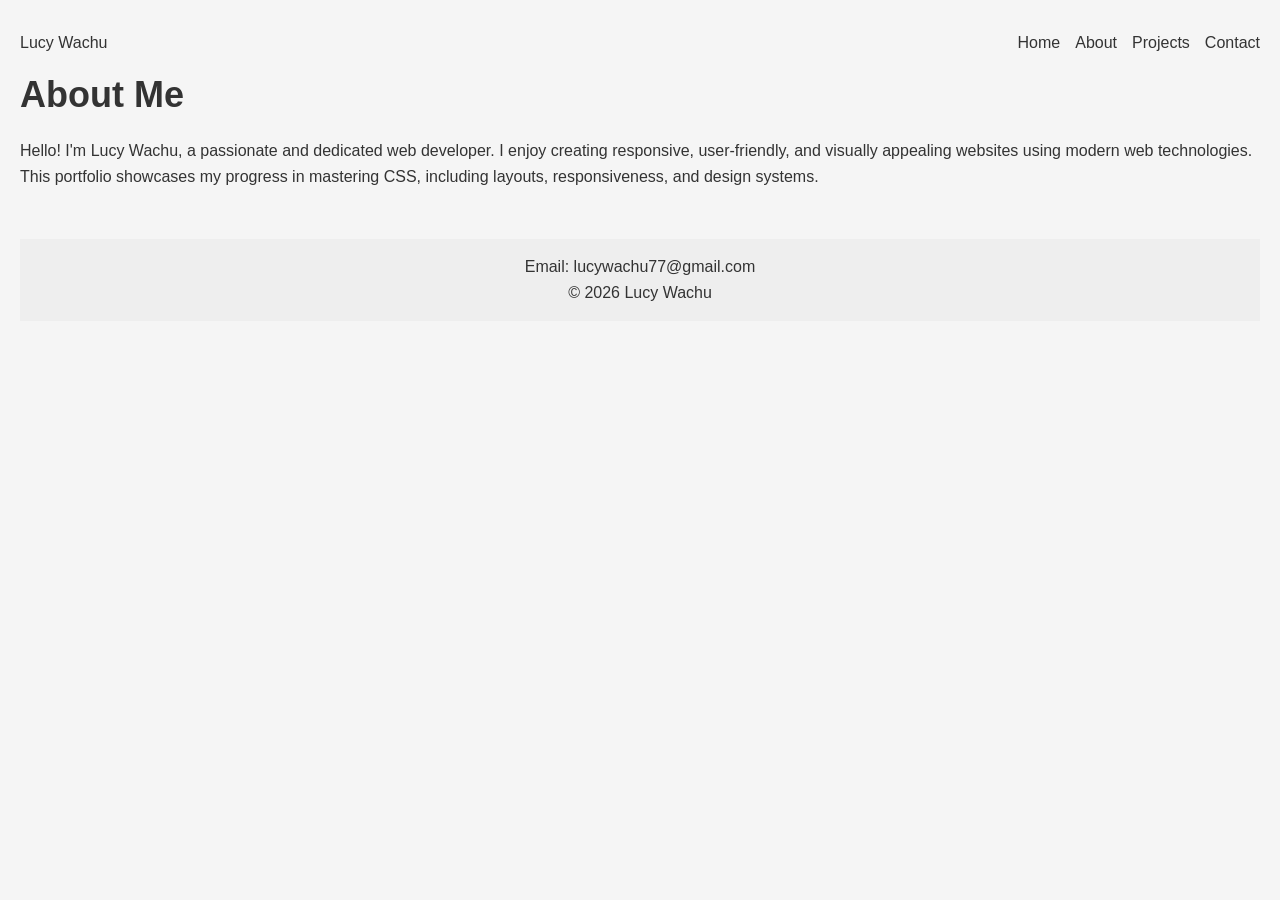
==== about.html @ ddea1f5b "Week 2 portfolio completed: added styles.css, updated HTML and README" ====
<!DOCTYPE html>
<html lang="en">
<head>
    <meta charset="UTF-8">
    <meta name="viewport" content="width=device-width, initial-scale=1.0">
    <title>Lucy Wachu | About</title>
    <link rel="stylesheet" href="styles.css">
</head>
<body>
<header>
    <nav class="navbar">
        <div class="logo">Lucy Wachu</div>
        <ul class="nav-links">
            <li><a href="index.html">Home</a></li>
            <li><a href="about.html">About</a></li>
            <li><a href="projects.html">Projects</a></li>
            <li><a href="contacts.html">Contact</a></li>
        </ul>
    </nav>
</header>

<main>
    <section class="about">
        <h1>About Me</h1>
        <p>Hello! I'm Lucy Wachu, a passionate and dedicated web developer. I enjoy creating responsive, user-friendly, and visually appealing websites using modern web technologies.</p>
        <p>This portfolio showcases my progress in mastering CSS, including layouts, responsiveness, and design systems.</p>
    </section>
</main>

<footer>
    <p>Email: lucywachu77@gmail.com</p>
    <p>&copy; 2026 Lucy Wachu</p>
</footer>
</body>
</html>
---- styles.css ----
/* Reset default styles */
* {
    margin: 0;
    padding: 0;
    box-sizing: border-box;
}

/* Global Styles */
body {
    font-family: 'Open Sans', sans-serif;
    font-size: 16px;
    line-height: 1.6;
    background-color: #f5f5f5;
    color: #333;
    padding: 20px;
}

/* Headings */
h1 { font-size: 36px; margin-bottom: 15px; }
h2 { font-size: 30px; margin-bottom: 12px; }
h3 { font-size: 24px; margin-bottom: 10px; }
small { font-size: 14px; }

/* Navbar */
.navbar {
    display: flex;
    justify-content: space-between;
    align-items: center;
    padding: 10px 0;
}
.nav-links { 
    list-style: none; 
    display: flex; 
    gap: 15px; 
}
.nav-links li a {
    text-decoration: none;
    color: #333;
    font-weight: 500;
}
.nav-links li a:hover {
    color: #4a90e2;
}

/* Hero Section */
.hero { 
    text-align: center; 
    margin: 30px 0; 
}
.hero h1 { margin-bottom: 10px; }
.hero p { margin-bottom: 20px; }

/* Buttons */
.button {
    padding: 10px 20px;
    background-color: #4a90e2;
    border: none;
    color: #fff;
    cursor: pointer;
    border-radius: 5px;
    transition: all 0.3s ease;
}
.button:hover {
    transform: translateY(-2px);
    box-shadow: 0 4px 6px rgba(0,0,0,0.1);
}

/* Card Layout */
.card-row {
    display: flex;
    flex-wrap: wrap;
    gap: 20px;
    justify-content: center;
}
.card {
    width: 300px;
    padding: 20px;
    border: 1px solid #ccc;
    text-align: center;
    transition: all 0.3s ease;
    border-radius: 8px;
    background-color: #fff;
}
.card img {
    width: 100%;
    height: auto;
    margin-bottom: 10px;
}
.card:hover {
    box-shadow: 0 10px 20px rgba(0,0,0,0.1);
}

/* Forms */
form {
    display: flex;
    flex-direction: column;
    max-width: 500px;
    margin: 20px auto;
}
input, textarea {
    padding: 10px;
    margin-bottom: 15px;
    border: 1px solid #ccc;
    border-radius: 5px;
}
textarea { resize: none; }

/* Footer */
footer {
    text-align: center;
    margin-top: 50px;
    padding: 15px 0;
    background-color: #eee;
    color: #333;
}

/* Responsive Design */
@media (max-width: 768px) {
    .card-row { flex-direction: column; align-items: center; }
    .nav-links { flex-direction: column; gap: 10px; }
}
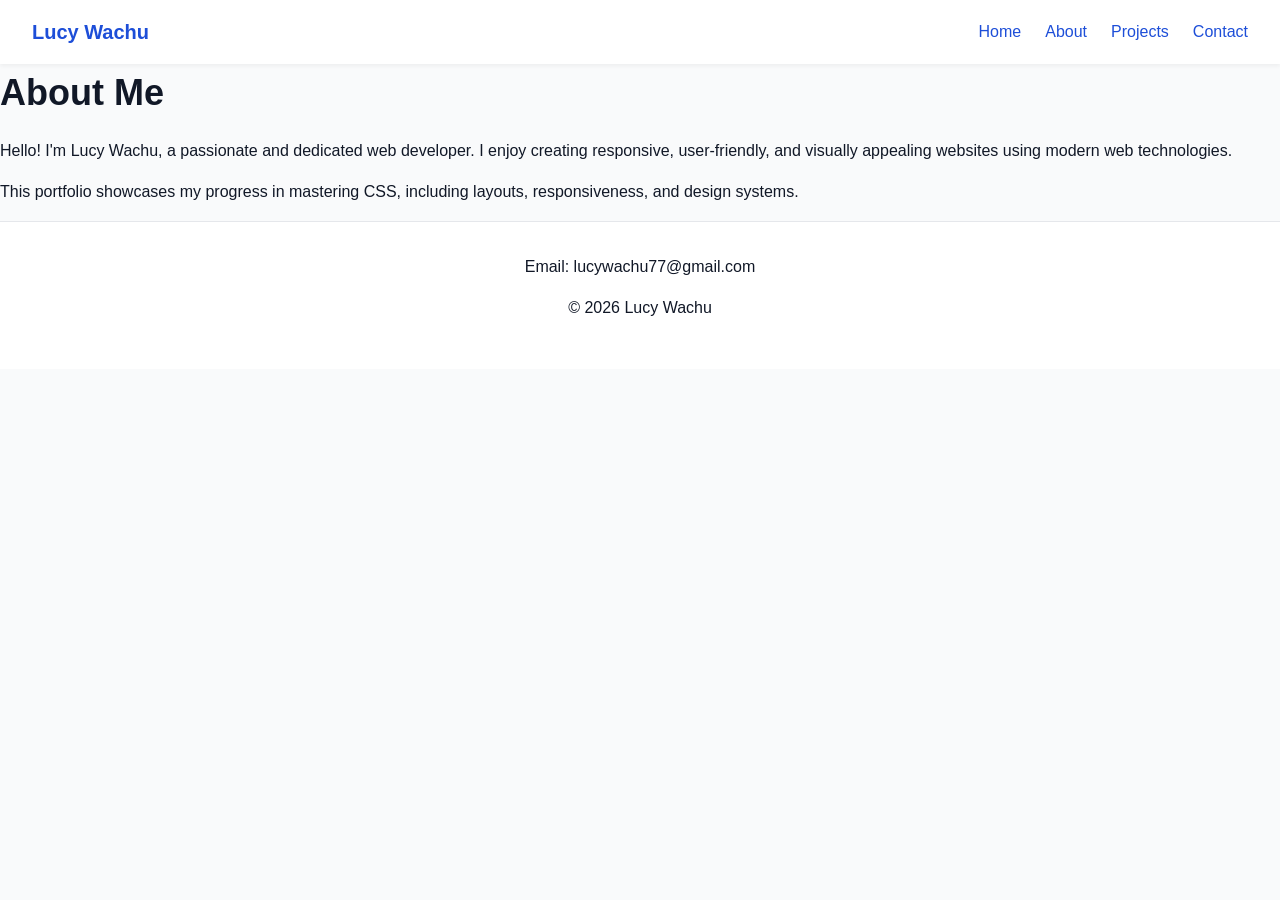
==== commit 621ec8d9: "Add all project files and images for Week 2 portfolio" ====
--- a/about.html
+++ b/about.html
@@ -9,14 +9,16 @@
 <body>
 <header>
     <nav class="navbar">
-        <div class="logo">Lucy Wachu</div>
-        <ul class="nav-links">
-            <li><a href="index.html">Home</a></li>
-            <li><a href="about.html">About</a></li>
-            <li><a href="projects.html">Projects</a></li>
-            <li><a href="contacts.html">Contact</a></li>
-        </ul>
-    </nav>
+    <div class="logo">Lucy Wachu</div>
+    <ul class="nav-links">
+        <li><a href="index.html">Home</a></li>
+        <li><a href="about.html">About</a></li>
+        <li><a href="projects.html">Projects</a></li>
+        <!-- Fixed: Pointing to the actual file name in your sidebar -->
+        <li><a href="contact-form.html">Contact</a></li>
+    </ul>
+</nav>
+
 </header>
 
 <main>
--- a/styles.css
+++ b/styles.css
@@ -1,121 +1,200 @@
-/* Reset default styles */
+/* =============================
+   1️⃣ Reset & Base Styles
+============================= */
 * {
     margin: 0;
     padding: 0;
     box-sizing: border-box;
 }
 
-/* Global Styles */
+html {
+    font-size: 16px;
+    scroll-behavior: smooth;
+}
+
 body {
-    font-family: 'Open Sans', sans-serif;
-    font-size: 16px;
+    font-family: 'Open Sans', sans-serif; /* body font */
     line-height: 1.6;
-    background-color: #f5f5f5;
-    color: #333;
-    padding: 20px;
+    color: var(--color-text);
+    background-color: var(--color-background);
+}
+
+/* =============================
+   2️⃣ Color & Typography Variables
+============================= */
+:root {
+    /* Colors */
+    --color-primary: #1d4ed8;       /* blue */
+    --color-primary-light: #3b82f6;
+    --color-primary-dark: #1e40af;
+    --color-secondary: #f59e0b;     /* amber */
+    --color-background: #f9fafb;    /* light gray */
+    --color-text: #111827;          /* dark gray/black */
+    --color-muted: #6b7280;         /* gray */
+
+    /* Typography */
+    --font-xs: 0.75rem;    /* 12px */
+    --font-sm: 0.875rem;   /* 14px */
+    --font-base: 1rem;     /* 16px */
+    --font-lg: 1.125rem;   /* 18px */
+    --font-xl: 1.25rem;    /* 20px */
+    --font-2xl: 1.5rem;    /* 24px */
+    --font-3xl: 1.875rem;  /* 30px */
+    --font-4xl: 2.25rem;   /* 36px */
 }
 
 /* Headings */
-h1 { font-size: 36px; margin-bottom: 15px; }
-h2 { font-size: 30px; margin-bottom: 12px; }
-h3 { font-size: 24px; margin-bottom: 10px; }
-small { font-size: 14px; }
-
-/* Navbar */
-.navbar {
-    display: flex;
-    justify-content: space-between;
-    align-items: center;
-    padding: 10px 0;
-}
-.nav-links { 
-    list-style: none; 
-    display: flex; 
-    gap: 15px; 
-}
-.nav-links li a {
-    text-decoration: none;
-    color: #333;
-    font-weight: 500;
-}
-.nav-links li a:hover {
-    color: #4a90e2;
-}
-
-/* Hero Section */
-.hero { 
-    text-align: center; 
-    margin: 30px 0; 
-}
-.hero h1 { margin-bottom: 10px; }
-.hero p { margin-bottom: 20px; }
-
-/* Buttons */
+h1 { font-size: var(--font-4xl); margin-bottom: 1rem; font-weight: 700; }
+h2 { font-size: var(--font-3xl); margin-bottom: 0.75rem; font-weight: 600; }
+h3 { font-size: var(--font-2xl); margin-bottom: 0.5rem; font-weight: 500; }
+
+/* Paragraphs */
+p { font-size: var(--font-base); margin-bottom: 1rem; color: var(--color-text); }
+
+/* Links */
+a { color: var(--color-primary); text-decoration: none; transition: color 0.3s ease; }
+a:hover { color: var(--color-primary-dark); }
+a:focus { outline: 2px solid var(--color-primary); outline-offset: 2px; }
+
+/* =============================
+   3️⃣ Buttons
+============================= */
 .button {
     padding: 10px 20px;
-    background-color: #4a90e2;
+    background-color: var(--color-primary);
+    color: #fff;
     border: none;
-    color: #fff;
+    border-radius: 6px;
     cursor: pointer;
-    border-radius: 5px;
+    font-size: var(--font-base);
     transition: all 0.3s ease;
 }
+
 .button:hover {
     transform: translateY(-2px);
     box-shadow: 0 4px 6px rgba(0,0,0,0.1);
 }
 
-/* Card Layout */
-.card-row {
-    display: flex;
-    flex-wrap: wrap;
-    gap: 20px;
-    justify-content: center;
-}
-.card {
-    width: 300px;
-    padding: 20px;
-    border: 1px solid #ccc;
+.button:focus {
+    outline: 2px solid var(--color-primary-dark);
+    outline-offset: 2px;
+}
+
+/* =============================
+   4️⃣ Navbar
+============================= */
+.navbar {
+    display: flex;
+    justify-content: space-between;
+    align-items: center;
+    padding: 1rem 2rem;
+    background-color: #fff;
+    box-shadow: 0 2px 4px rgba(0,0,0,0.05);
+}
+
+.navbar .logo {
+    font-weight: 700;
+    font-size: var(--font-xl);
+    color: var(--color-primary);
+}
+
+.nav-links {
+    display: flex;
+    gap: 1.5rem;
+    list-style: none;
+}
+
+.nav-links li a { font-weight: 500; }
+.nav-links li a:hover { color: var(--color-primary-dark); }
+/* =============================
+   5️⃣ Hero Section
+============================= */
+.hero {
     text-align: center;
+    padding: 8rem 1rem;
+    /* Updated to a gradient so your white text is always readable */
+    background: linear-gradient(rgba(0, 0, 0, 0.6), rgba(0, 0, 0, 0.6)), 
+                url('images/hero-bg.jpg') no-repeat center/cover;
+    background-color: var(--color-primary-dark); /* Fallback color */
+    color: #fff;
+}
+
+.hero h1 { color: #fff; }
+.hero p { color: #f3f4f6; margin-bottom: 2rem; }
+
+/* =============================
+   6️⃣ Projects Section (Grid Layout - Task 4.2)
+============================= */
+.projects-section {
+    padding: 4rem 5%;
+    max-width: 1200px;
+    margin: 0 auto;
+}
+
+.section-title {
+    text-align: center;
+    margin-bottom: 3rem;
+}
+
+.projects-grid {
+    display: grid;
+    /* Task 4.2: 3 columns desktop, 2 tablet, 1 mobile */
+    grid-template-columns: repeat(auto-fit, minmax(300px, 1fr));
+    gap: 2.5rem;
+}
+
+.project-card {
+    background-color: #fff;
+    border: 1px solid #e5e7eb;
+    border-radius: 12px;
+    overflow: hidden; /* Keeps image corners rounded */
     transition: all 0.3s ease;
-    border-radius: 8px;
+    display: flex;
+    flex-direction: column;
+}
+
+.project-card img {
+    width: 100%;
+    height: 200px;
+    object-fit: cover; /* Prevents LWK images from stretching */
+}
+
+.card-content {
+    padding: 1.5rem;
+    display: flex;
+    flex-direction: column;
+    flex-grow: 1;
+}
+
+/* Task 4.4: Card Hover effect */
+.project-card:hover {
+    transform: translateY(-10px);
+    box-shadow: 0 20px 25px -5px rgba(0, 0, 0, 0.1);
+}
+
+/* =============================
+   7️⃣ Footer
+============================= */
+footer {
+    padding: 2rem 1rem;
+    text-align: center;
     background-color: #fff;
-}
-.card img {
-    width: 100%;
-    height: auto;
-    margin-bottom: 10px;
-}
-.card:hover {
-    box-shadow: 0 10px 20px rgba(0,0,0,0.1);
-}
-
-/* Forms */
-form {
-    display: flex;
-    flex-direction: column;
-    max-width: 500px;
-    margin: 20px auto;
-}
-input, textarea {
-    padding: 10px;
-    margin-bottom: 15px;
-    border: 1px solid #ccc;
-    border-radius: 5px;
-}
-textarea { resize: none; }
-
-/* Footer */
-footer {
-    text-align: center;
-    margin-top: 50px;
-    padding: 15px 0;
-    background-color: #eee;
-    color: #333;
-}
-
-/* Responsive Design */
-@media (max-width: 768px) {
-    .card-row { flex-direction: column; align-items: center; }
-    .nav-links { flex-direction: column; gap: 10px; }
-}+    border-top: 1px solid #e5e7eb;
+    color: var(--color-muted);
+}
+
+/* =============================
+   8️⃣ Responsive - Mobile First
+============================= */
+@media (min-width: 768px) {
+    .card-row { justify-content: space-between; flex-wrap: wrap; }
+}
+
+@media (min-width: 1024px) {
+    .card-row { justify-content: flex-start; }
+}
+
+@media (min-width: 1280px) {
+    .hero { padding: 7rem 2rem; }
+}
+
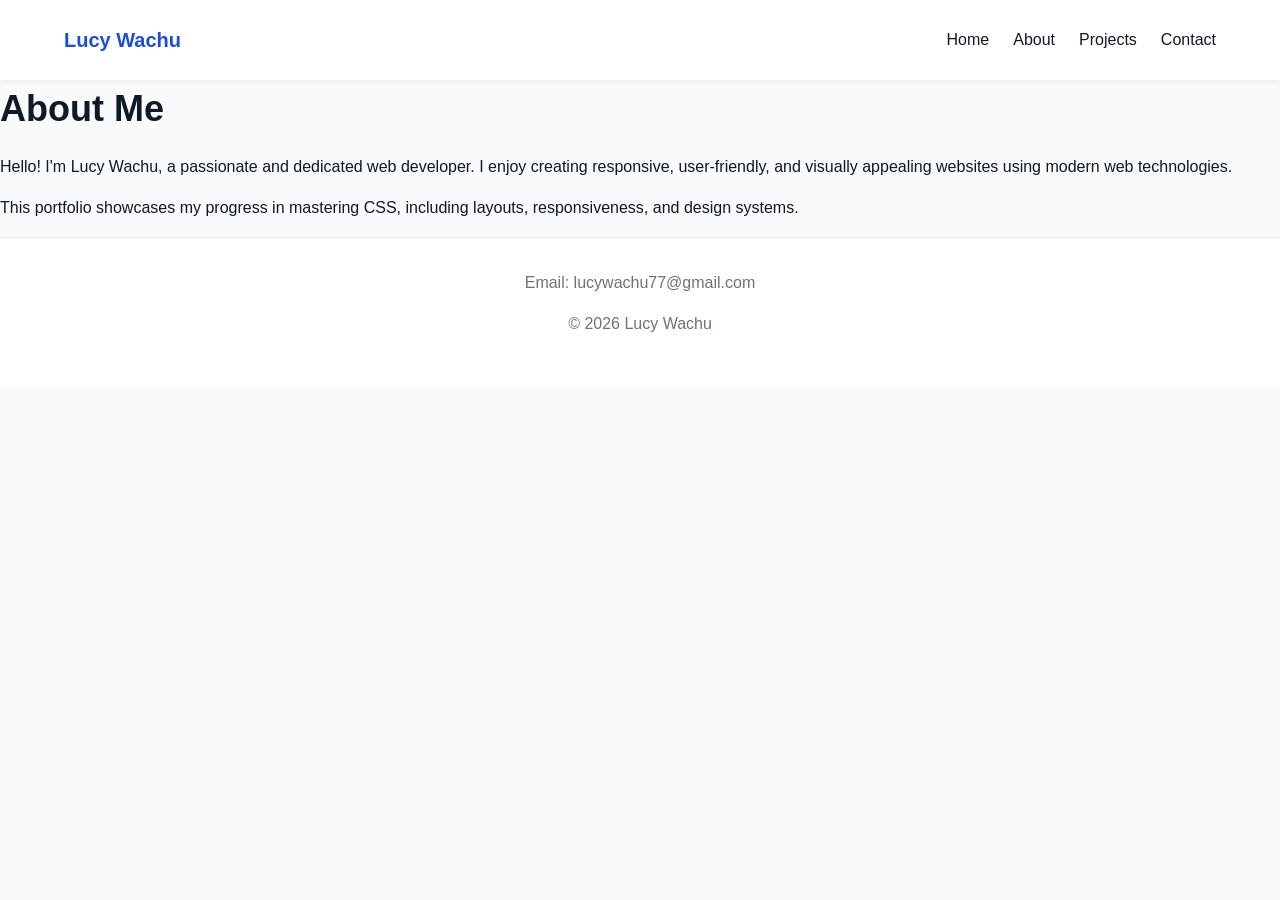
==== commit 89695a47: "Final portfolio update: cleaned HTML, CSS, and navigation" ====
--- a/about.html
+++ b/about.html
@@ -4,28 +4,39 @@
     <meta charset="UTF-8">
     <meta name="viewport" content="width=device-width, initial-scale=1.0">
     <title>Lucy Wachu | About</title>
+
     <link rel="stylesheet" href="styles.css">
 </head>
+
 <body>
+
 <header>
     <nav class="navbar">
-    <div class="logo">Lucy Wachu</div>
-    <ul class="nav-links">
-        <li><a href="index.html">Home</a></li>
-        <li><a href="about.html">About</a></li>
-        <li><a href="projects.html">Projects</a></li>
-        <!-- Fixed: Pointing to the actual file name in your sidebar -->
-        <li><a href="contact-form.html">Contact</a></li>
-    </ul>
-</nav>
+        <div class="logo">Lucy Wachu</div>
 
+        <ul class="nav-links">
+            <li><a href="index.html">Home</a></li>
+            <li><a href="about.html">About</a></li>
+            <li><a href="projects.html">Projects</a></li>
+            <li><a href="contact-form.html">Contact</a></li>
+        </ul>
+    </nav>
 </header>
 
 <main>
     <section class="about">
         <h1>About Me</h1>
-        <p>Hello! I'm Lucy Wachu, a passionate and dedicated web developer. I enjoy creating responsive, user-friendly, and visually appealing websites using modern web technologies.</p>
-        <p>This portfolio showcases my progress in mastering CSS, including layouts, responsiveness, and design systems.</p>
+
+        <p>
+            Hello! I'm Lucy Wachu, a passionate and dedicated web developer. 
+            I enjoy creating responsive, user-friendly, and visually appealing websites 
+            using modern web technologies.
+        </p>
+
+        <p>
+            This portfolio showcases my progress in mastering CSS, including layouts, 
+            responsiveness, and design systems.
+        </p>
     </section>
 </main>
 
@@ -33,5 +44,6 @@
     <p>Email: lucywachu77@gmail.com</p>
     <p>&copy; 2026 Lucy Wachu</p>
 </footer>
+
 </body>
 </html>
--- a/styles.css
+++ b/styles.css
@@ -1,5 +1,5 @@
 /* =============================
-   1️⃣ Reset & Base Styles
+   1. RESET & BASE
 ============================= */
 * {
     margin: 0;
@@ -12,89 +12,112 @@
     scroll-behavior: smooth;
 }
 
+/* =============================
+   2. VARIABLES
+============================= */
+:root {
+    --color-primary: #1d4ed8;
+    --color-primary-dark: #1e40af;
+    --color-secondary: #f59e0b;
+    --color-background: #f9fafb;
+    --color-text: #111827;
+    --color-muted: #6b7280;
+
+    --font-sm: 0.875rem;
+    --font-base: 1rem;
+    --font-lg: 1.125rem;
+    --font-xl: 1.25rem;
+    --font-2xl: 1.5rem;
+    --font-3xl: 1.875rem;
+    --font-4xl: 2.25rem;
+}
+
 body {
-    font-family: 'Open Sans', sans-serif; /* body font */
+    font-family: 'Open Sans', sans-serif;
     line-height: 1.6;
     color: var(--color-text);
     background-color: var(--color-background);
 }
 
 /* =============================
-   2️⃣ Color & Typography Variables
-============================= */
-:root {
-    /* Colors */
-    --color-primary: #1d4ed8;       /* blue */
-    --color-primary-light: #3b82f6;
-    --color-primary-dark: #1e40af;
-    --color-secondary: #f59e0b;     /* amber */
-    --color-background: #f9fafb;    /* light gray */
-    --color-text: #111827;          /* dark gray/black */
-    --color-muted: #6b7280;         /* gray */
-
-    /* Typography */
-    --font-xs: 0.75rem;    /* 12px */
-    --font-sm: 0.875rem;   /* 14px */
-    --font-base: 1rem;     /* 16px */
-    --font-lg: 1.125rem;   /* 18px */
-    --font-xl: 1.25rem;    /* 20px */
-    --font-2xl: 1.5rem;    /* 24px */
-    --font-3xl: 1.875rem;  /* 30px */
-    --font-4xl: 2.25rem;   /* 36px */
-}
-
-/* Headings */
-h1 { font-size: var(--font-4xl); margin-bottom: 1rem; font-weight: 700; }
-h2 { font-size: var(--font-3xl); margin-bottom: 0.75rem; font-weight: 600; }
-h3 { font-size: var(--font-2xl); margin-bottom: 0.5rem; font-weight: 500; }
-
-/* Paragraphs */
-p { font-size: var(--font-base); margin-bottom: 1rem; color: var(--color-text); }
-
-/* Links */
-a { color: var(--color-primary); text-decoration: none; transition: color 0.3s ease; }
-a:hover { color: var(--color-primary-dark); }
-a:focus { outline: 2px solid var(--color-primary); outline-offset: 2px; }
-
-/* =============================
-   3️⃣ Buttons
+   3. GLOBAL ELEMENTS
+============================= */
+img {
+    max-width: 100%;
+    height: auto;
+}
+
+h1 {
+    font-size: var(--font-4xl);
+    margin-bottom: 1rem;
+}
+
+h2 {
+    font-size: var(--font-3xl);
+    margin-bottom: 0.75rem;
+}
+
+h3 {
+    font-size: var(--font-2xl);
+    margin-bottom: 0.5rem;
+}
+
+p {
+    font-size: var(--font-base);
+    margin-bottom: 1rem;
+}
+
+a {
+    color: var(--color-primary);
+    text-decoration: none;
+}
+
+a:hover {
+    color: var(--color-primary-dark);
+}
+
+/* =============================
+   4. BUTTONS
 ============================= */
 .button {
+    display: inline-block;
     padding: 10px 20px;
     background-color: var(--color-primary);
     color: #fff;
+    border-radius: 6px;
     border: none;
-    border-radius: 6px;
     cursor: pointer;
-    font-size: var(--font-base);
-    transition: all 0.3s ease;
+    transition: 0.3s ease;
 }
 
 .button:hover {
     transform: translateY(-2px);
-    box-shadow: 0 4px 6px rgba(0,0,0,0.1);
+}
+
+.button:active {
+    transform: scale(0.98);
 }
 
 .button:focus {
-    outline: 2px solid var(--color-primary-dark);
+    outline: 3px solid var(--color-secondary);
     outline-offset: 2px;
 }
 
 /* =============================
-   4️⃣ Navbar
+   5. NAVBAR
 ============================= */
 .navbar {
     display: flex;
     justify-content: space-between;
     align-items: center;
-    padding: 1rem 2rem;
-    background-color: #fff;
+    padding: 1.5rem 5%;
+    background: #fff;
     box-shadow: 0 2px 4px rgba(0,0,0,0.05);
 }
 
-.navbar .logo {
+.logo {
+    font-size: var(--font-xl);
     font-weight: 700;
-    font-size: var(--font-xl);
     color: var(--color-primary);
 }
 
@@ -104,97 +127,131 @@
     list-style: none;
 }
 
-.nav-links li a { font-weight: 500; }
-.nav-links li a:hover { color: var(--color-primary-dark); }
-/* =============================
-   5️⃣ Hero Section
+.nav-links a {
+    color: var(--color-text);
+    font-weight: 500;
+    transition: 0.3s;
+}
+
+.nav-links a:hover {
+    color: var(--color-primary);
+}
+
+/* =============================
+   6. HERO SECTION
 ============================= */
 .hero {
     text-align: center;
-    padding: 8rem 1rem;
-    /* Updated to a gradient so your white text is always readable */
-    background: linear-gradient(rgba(0, 0, 0, 0.6), rgba(0, 0, 0, 0.6)), 
-                url('images/hero-bg.jpg') no-repeat center/cover;
-    background-color: var(--color-primary-dark); /* Fallback color */
+    padding: 6rem 1rem;
     color: #fff;
-}
-
-.hero h1 { color: #fff; }
-.hero p { color: #f3f4f6; margin-bottom: 2rem; }
-
-/* =============================
-   6️⃣ Projects Section (Grid Layout - Task 4.2)
+    background: linear-gradient(rgba(0,0,0,0.6), rgba(0,0,0,0.6)),
+    url('images/hero-bg.jpg') center/cover no-repeat;
+}
+
+.hero p {
+    color: #e5e7eb;
+    margin-bottom: 2rem;
+}
+
+/* =============================
+   7. PROJECTS SECTION
 ============================= */
 .projects-section {
     padding: 4rem 5%;
     max-width: 1200px;
-    margin: 0 auto;
-}
-
-.section-title {
-    text-align: center;
-    margin-bottom: 3rem;
+    margin: auto;
 }
 
 .projects-grid {
     display: grid;
-    /* Task 4.2: 3 columns desktop, 2 tablet, 1 mobile */
-    grid-template-columns: repeat(auto-fit, minmax(300px, 1fr));
-    gap: 2.5rem;
+    grid-template-columns: 1fr;
+    gap: 2rem;
 }
 
 .project-card {
-    background-color: #fff;
+    background: #fff;
+    border-radius: 12px;
+    overflow: hidden;
     border: 1px solid #e5e7eb;
-    border-radius: 12px;
-    overflow: hidden; /* Keeps image corners rounded */
-    transition: all 0.3s ease;
-    display: flex;
-    flex-direction: column;
+    transition: 0.3s ease;
+}
+
+.project-card:hover {
+    transform: translateY(-8px);
+    box-shadow: 0 15px 25px rgba(0,0,0,0.1);
 }
 
 .project-card img {
-    width: 100%;
     height: 200px;
-    object-fit: cover; /* Prevents LWK images from stretching */
+    object-fit: cover;
 }
 
 .card-content {
     padding: 1.5rem;
-    display: flex;
-    flex-direction: column;
-    flex-grow: 1;
-}
-
-/* Task 4.4: Card Hover effect */
-.project-card:hover {
-    transform: translateY(-10px);
-    box-shadow: 0 20px 25px -5px rgba(0, 0, 0, 0.1);
-}
-
-/* =============================
-   7️⃣ Footer
+}
+
+/* =============================
+   8. FORM
+============================= */
+form {
+    max-width: 600px;
+    margin: auto;
+}
+
+input,
+textarea {
+    width: 100%;
+    padding: 10px;
+    margin-bottom: 1rem;
+    border: 1px solid #ccc;
+    border-radius: 6px;
+}
+
+input:focus,
+textarea:focus {
+    outline: 2px solid var(--color-primary);
+}
+
+input:invalid {
+    border-color: red;
+}
+
+/* =============================
+   9. FOOTER
 ============================= */
 footer {
-    padding: 2rem 1rem;
     text-align: center;
-    background-color: #fff;
+    padding: 2rem;
+    background: #fff;
     border-top: 1px solid #e5e7eb;
     color: var(--color-muted);
 }
 
 /* =============================
-   8️⃣ Responsive - Mobile First
+   10. RESPONSIVE DESIGN
 ============================= */
 @media (min-width: 768px) {
-    .card-row { justify-content: space-between; flex-wrap: wrap; }
+    .projects-grid {
+        grid-template-columns: repeat(2, 1fr);
+    }
 }
 
 @media (min-width: 1024px) {
-    .card-row { justify-content: flex-start; }
-}
-
-@media (min-width: 1280px) {
-    .hero { padding: 7rem 2rem; }
-}
-
+    .projects-grid {
+        grid-template-columns: repeat(3, 1fr);
+    }
+}
+
+@media (max-width: 768px) {
+    .navbar {
+        flex-direction: column;
+        align-items: flex-start;
+    }
+
+    .nav-links {
+        flex-direction: column;
+        width: 100%;
+        gap: 1rem;
+        margin-top: 1rem;
+    }
+}
